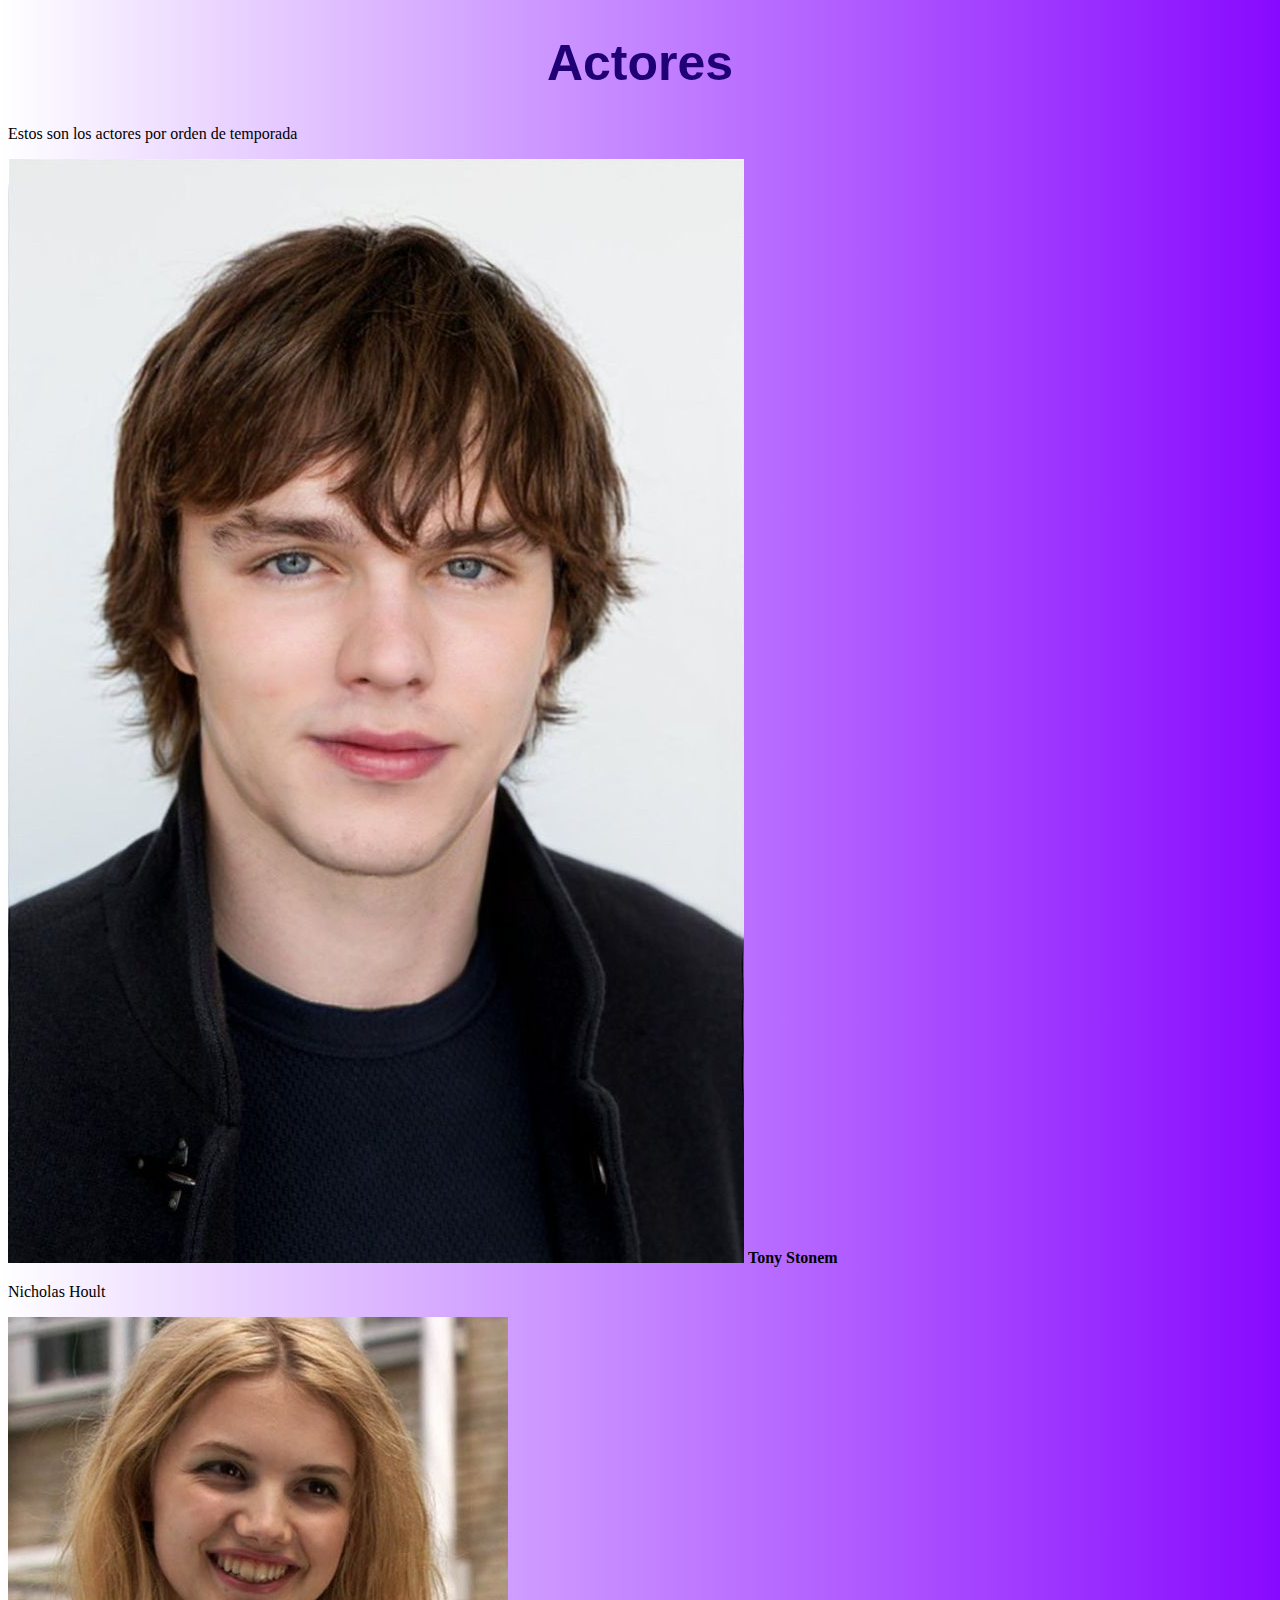
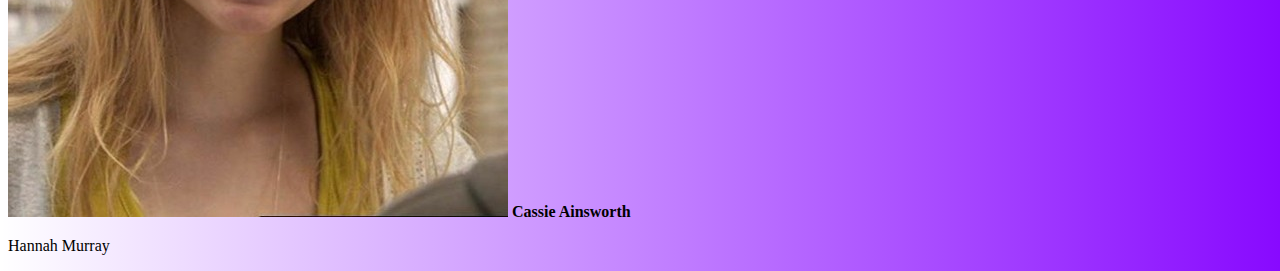
==== Desarrollo/actores.html @ 425e2a0a "Add files via upload" ====
<!DOCTYPE html>
<html lang="en">
<head>
    <meta charset="UTF-8">
    <meta http-equiv="X-UA-Compatible" content="IE=edge">
    <meta name="viewport" content="width=device-width, initial-scale=1.0">
    <link rel="stylesheet" href="style.css">
    <title>Actores</title>
</head>
<body class="actores">
    <div>
        <h1 class="act">Actores</h1>
        <p class="pActores">Estos son los actores por orden de temporada</p>
    </div>

    <div class="tonyText">
        <img src="tonyAc.png" class="actores" id="tonyAc">
        <b>Tony Stonem</b>
        <p>Nicholas Hoult</p>
    </div>

    <div class="cassieText">
        <img src="cassieAc.png" class="actores" id="cassieAc">
        <b>Cassie Ainsworth</b>
        <p>Hannah Murray</p>
    </div>
    
</body>
</html>
---- Desarrollo/style.css ----
h1 {
    font-size:50px;
    font-family: -apple-system, BlinkMacSystemFont, 'Segoe UI', Roboto, Oxygen, Ubuntu, Cantarell, 'Open Sans', 'Helvetica Neue', sans-serif;
    color: rgb(31, 0, 117);
    text-align:center;
  }
  h2 {
      font-family: -apple-system, BlinkMacSystemFont, 'Segoe UI', Roboto, Oxygen, Ubuntu, Cantarell, 'Open Sans', 'Helvetica Neue', sans-serif;
      color: rgb(31, 0, 117);
  }
  p {
    font-family: Cambria, Cochin, Georgia, Times, 'Times New Roman', serif;
    color: rgb(0, 0, 0);
  }

  footer {
      color: rgb(31, 0, 117);
 }

 ul {
    list-style-type: none;
    margin: 0;
    padding: 0;
    overflow: hidden;
    background-color: rgb(44, 2, 99);
}

li {
    float: left;
}

li a {
    display: block;
    color: white;
    text-align: center;
    padding: 14px 16px;
    text-decoration: none;
}

li a:hover {
    background-color: #111;
}

body {
    background-image: linear-gradient(to right, rgba(0, 110, 255, 0), rgb(136, 9, 255));
  }

.center {
    display: block;
    margin-left: auto;
    margin-right: auto;
    height: 460px;
    width: 1200px;
  }
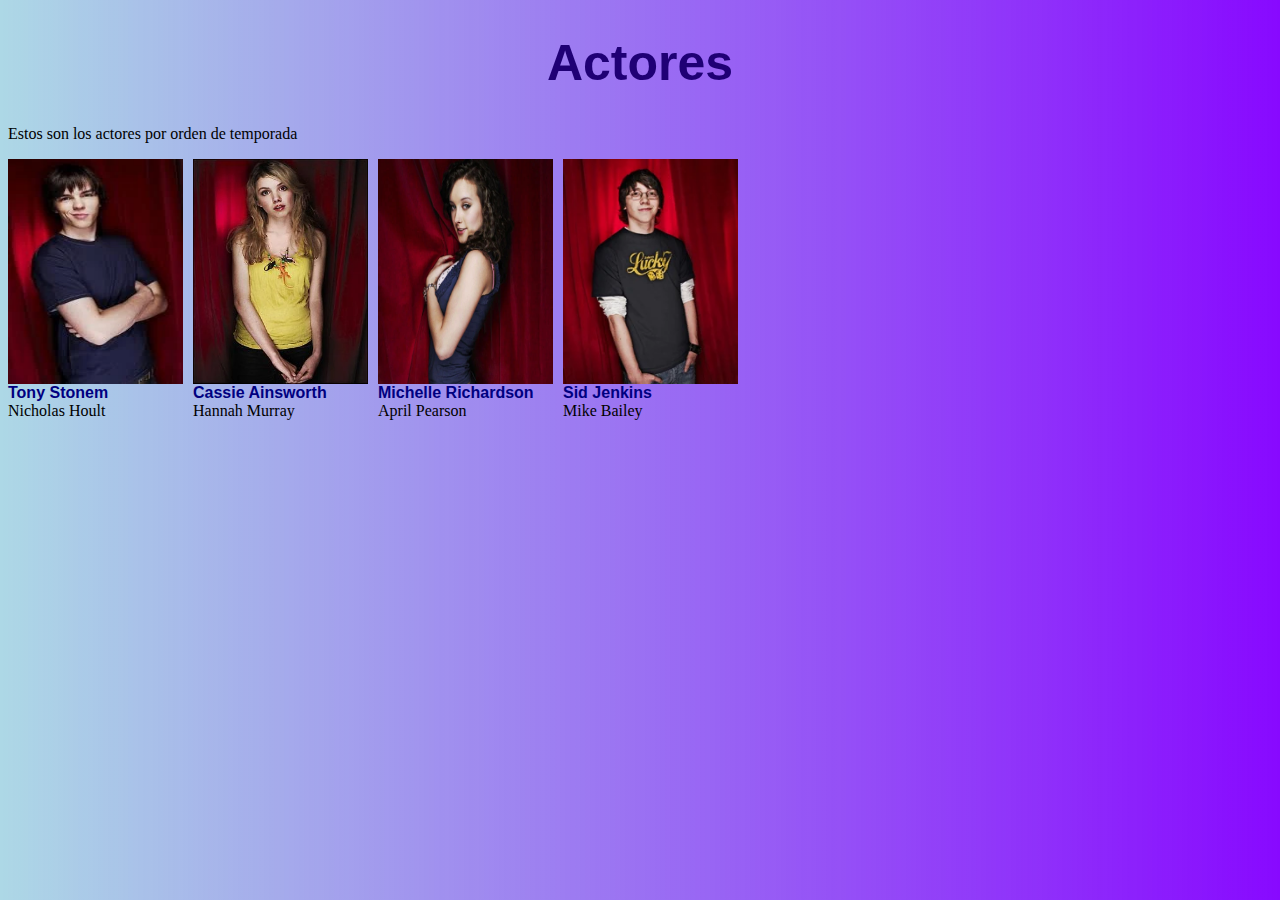
==== commit 35e710ab: "Add files via upload" ====
--- a/Desarrollo/actores.html
+++ b/Desarrollo/actores.html
@@ -12,17 +12,29 @@
         <h1 class="act">Actores</h1>
         <p class="pActores">Estos son los actores por orden de temporada</p>
     </div>
+    <div class="contenedor-imagenes">
+        <div class="tonyText">
+            <img src="tonyAc.png" class="actores" id="tonyAc">
+            <b>Tony Stonem</b>
+            <p>Nicholas Hoult</p>
+        </div>
+        <div class="cassieText">
+            <img src="cassieAc.png" class="actores" id="cassieAc">
+            <b>Cassie Ainsworth</b>
+            <p>Hannah Murray</p>
+        </div>
+        <div class="michelleText">
+            <img src="michelleAc.png" class="actores" id="michelleAc">
+            <b>Michelle Richardson</b>
+            <p>April Pearson</p>
+        </div>
+        <div class="sidText">
+            <img src="sidAc.png" class="actores" id="sidAc">
+            <b>Sid Jenkins</b>
+            <p>Mike Bailey</p>
 
-    <div class="tonyText">
-        <img src="tonyAc.png" class="actores" id="tonyAc">
-        <b>Tony Stonem</b>
-        <p>Nicholas Hoult</p>
-    </div>
-
-    <div class="cassieText">
-        <img src="cassieAc.png" class="actores" id="cassieAc">
-        <b>Cassie Ainsworth</b>
-        <p>Hannah Murray</p>
+        </div>
+        
     </div>
     
 </body>
--- a/Desarrollo/style.css
+++ b/Desarrollo/style.css
@@ -52,4 +52,90 @@
     margin-right: auto;
     height: 460px;
     width: 1200px;
-  }+  }
+
+body.actores{
+  background-color: lightblue;
+  color: navy;
+  font-family: Arial, sans-serif;
+  }
+
+  
+.act {
+  font-size:50px;
+  font-family: -apple-system, BlinkMacSystemFont, 'Segoe UI', Roboto, Oxygen, Ubuntu, Cantarell, 'Open Sans', 'Helvetica Neue', sans-serif;
+  color: rgb(31, 0, 117);
+  text-align:center;
+  }
+.pActores {
+  font-family: Cambria, Cochin, Georgia, Times, 'Times New Roman', serif;
+  color: rgb(0, 0, 0);
+  }
+
+body.temp{
+  background-color: rgb(173, 230, 177);
+  color: rgb(0, 0, 0);
+  font-family: Arial, sans-serif;
+  }
+
+#tonyAc {
+  display: flex;
+  width: 175px;
+  height: 225px; 
+}
+.tonyText b {
+  margin-bottom: 0;
+}
+.tonyText p {
+  margin-top: 0;
+}
+#cassieAc {
+  display: flex;
+  width: 175px;
+  height: 225px; 
+}
+
+.cassieText b {
+  margin-bottom: 0;
+}
+.cassieText p {
+  margin-top: 0;
+}
+
+#michelleAc {
+  display: flex;
+  width: 175px;
+  height: 225px; 
+}
+
+.michelleText b {
+  margin-bottom: 0;
+}
+
+.michelleText p {
+  margin-top: 0;
+}
+
+#sidAc {
+  display: flex;
+  width: 175px;
+  height: 225px; 
+}
+
+.sidText b {
+  margin-bottom: 0;
+}
+
+.sidText p {
+  margin-top: 0;
+}
+
+.contenedor-imagenes {
+  display:flex;
+}
+.contenedor-imagenes img {
+  width: 200px; /* Ancho deseado para cada imagen */
+  height: auto; /* Altura ajustada automáticamente */
+  margin-right: 10px; /* Espacio entre las imágenes */
+}
+
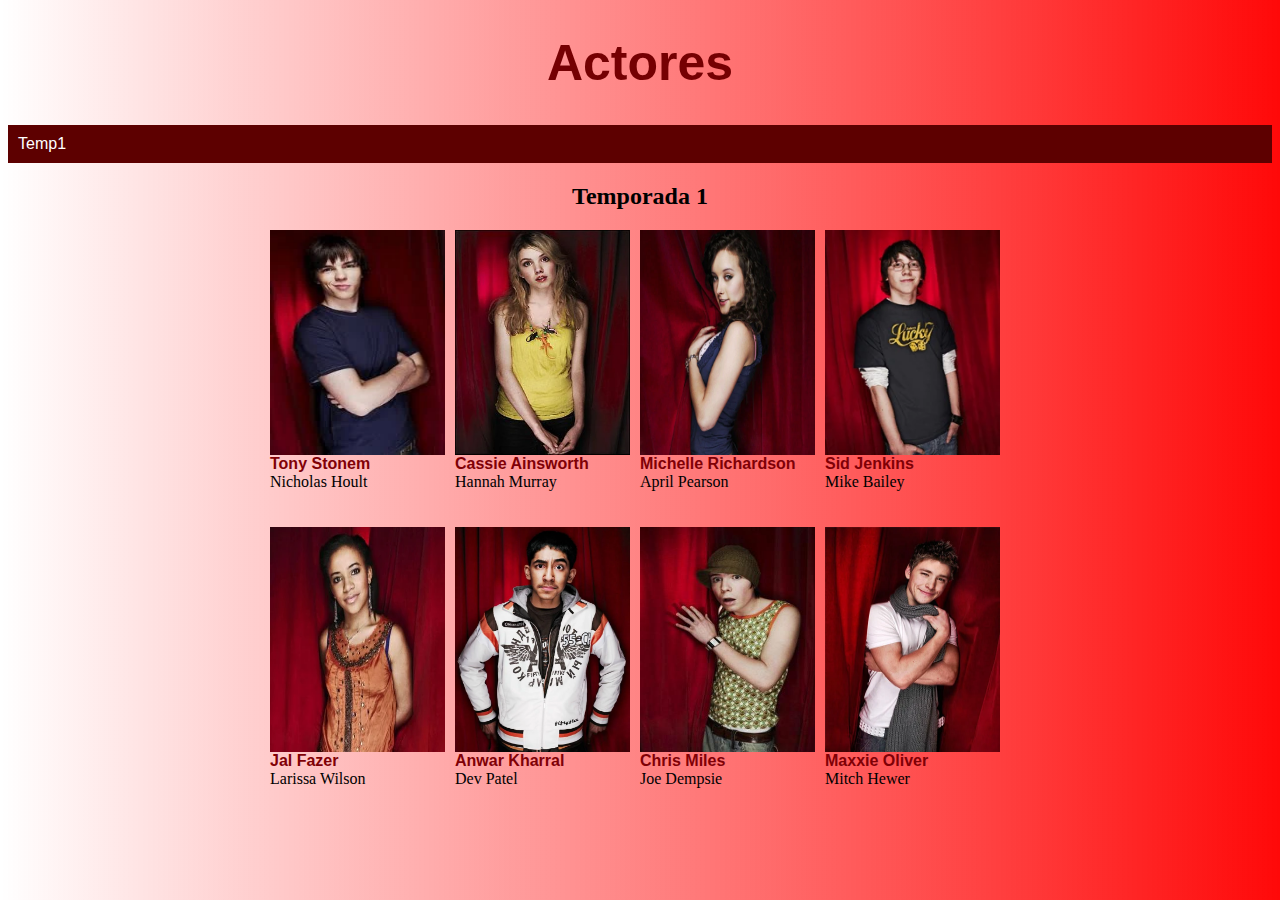
==== commit 69716c34: "Add files via upload" ====
--- a/Desarrollo/actores.html
+++ b/Desarrollo/actores.html
@@ -10,31 +10,58 @@
 <body class="actores">
     <div>
         <h1 class="act">Actores</h1>
-        <p class="pActores">Estos son los actores por orden de temporada</p>
+        <nav class="temporadasAc">
+        <ul>
+            <li><a href="#temp1">Temp1</a></li>
+        </ul>    
+        </nav>
     </div>
-    <div class="contenedor-imagenes">
-        <div class="tonyText">
-            <img src="tonyAc.png" class="actores" id="tonyAc">
-            <b>Tony Stonem</b>
-            <p>Nicholas Hoult</p>
+    <div class="contenedor-imagenes" id="temp1">
+        <h2 class="pActores">Temporada 1</h2>
+        <div class="fila">
+            <div class="tonyText">
+                <img src="tonyAc.png" class="actores" id="tonyAc">
+                <b>Tony Stonem</b>
+                <p>Nicholas Hoult</p>
+            </div>
+            <div class="cassieText">
+                <img src="cassieAc.png" class="actores" id="cassieAc">
+                <b>Cassie Ainsworth</b>
+                <p>Hannah Murray</p>
+            </div>
+            <div class="michelleText">
+                <img src="michelleAc.png" class="actores" id="michelleAc">
+                <b>Michelle Richardson</b>
+                <p>April Pearson</p>
+            </div>
+            <div class="sidText">
+                <img src="sidAc.png" class="actores" id="sidAc">
+                <b>Sid Jenkins</b>
+                <p>Mike Bailey</p>
+            </div>
         </div>
-        <div class="cassieText">
-            <img src="cassieAc.png" class="actores" id="cassieAc">
-            <b>Cassie Ainsworth</b>
-            <p>Hannah Murray</p>
+        <div class="fila">
+            <div class="jalText">
+                <img src="jalAc.png" class="actores" id="jalAc">
+                <b>Jal Fazer</b>
+                <p>Larissa Wilson</p>
+            </div>
+            <div class="anwarText">
+                <img src="anwarAc.png" class="actores" id="anwarAc">
+                <b>Anwar Kharral</b>
+                <p>Dev Patel</p>
+            </div>
+            <div class="chrisText">
+                <img src="chrisAc.png" class="actores" id="chrisAc">
+                <b>Chris Miles</b>
+                <p>Joe Dempsie</p>
+            </div>
+            <div class="maxxieText">
+                <img src="maxxieAc.png" class="actores" id="maxxieAc">
+                <b>Maxxie Oliver</b>
+                <p>Mitch Hewer</p>
+            </div>  
         </div>
-        <div class="michelleText">
-            <img src="michelleAc.png" class="actores" id="michelleAc">
-            <b>Michelle Richardson</b>
-            <p>April Pearson</p>
-        </div>
-        <div class="sidText">
-            <img src="sidAc.png" class="actores" id="sidAc">
-            <b>Sid Jenkins</b>
-            <p>Mike Bailey</p>
-
-        </div>
-        
     </div>
     
 </body>
--- a/Desarrollo/style.css
+++ b/Desarrollo/style.css
@@ -55,8 +55,8 @@
   }
 
 body.actores{
-  background-color: lightblue;
-  color: navy;
+  background-image: linear-gradient(to right, rgba(255, 0, 30, 0), rgb(255, 9, 9));
+  color: rgb(128, 0, 6);
   font-family: Arial, sans-serif;
   }
 
@@ -64,12 +64,13 @@
 .act {
   font-size:50px;
   font-family: -apple-system, BlinkMacSystemFont, 'Segoe UI', Roboto, Oxygen, Ubuntu, Cantarell, 'Open Sans', 'Helvetica Neue', sans-serif;
-  color: rgb(31, 0, 117);
+  color: rgb(117, 0, 2);
   text-align:center;
   }
 .pActores {
   font-family: Cambria, Cochin, Georgia, Times, 'Times New Roman', serif;
   color: rgb(0, 0, 0);
+  text-align: center;
   }
 
 body.temp{
@@ -78,6 +79,34 @@
   font-family: Arial, sans-serif;
   }
 
+  .temporadasAc {
+    background-color: red; /* Cambiar el color de fondo de la barra a rojo */
+    color: #ffffff; /* Color del texto */
+  }
+  
+  .temporadasAc ul {
+    list-style-type: none;
+    padding: 0;
+    margin: 0;
+    background-color: rgb(93, 0, 0); /* Cambiar el color de fondo de la lista a rojo */
+  }
+  
+  .temporadasAc ul li {
+    display: inline;
+    margin-right: 10px;
+  }
+  
+  .temporadasAc ul li a {
+    color: #ffffff;
+    text-decoration: none;
+    padding: 10px;
+  }
+  
+  .temporadasAc ul li a:hover {
+    background-color: darkred; /* Cambiar el color de fondo al pasar el cursor sobre los enlaces */
+  }
+
+
 #tonyAc {
   display: flex;
   width: 175px;
@@ -130,12 +159,79 @@
   margin-top: 0;
 }
 
+#chrisAc {
+  display: flex;
+  width: 175px;
+  height: 225px; 
+}
+
+.chrisText b {
+  margin-bottom: 0;
+}
+
+.chrisText p {
+  margin-top: 0;
+}
+
+#maxxieAc {
+  display: flex;
+  width: 175px;
+  height: 225px; 
+}
+
+.maxxieText b {
+  margin-bottom: 0;
+}
+
+.maxxieText p {
+  margin-top: 0;
+}
+
+#jalAc {
+  display: flex;
+  width: 175px;
+  height: 225px; 
+}
+
+.jalText b {
+  margin-bottom: 0;
+}
+
+.jalText p {
+  margin-top: 0;
+}
+
+#anwarAc {
+  display: flex;
+  width: 175px;
+  height: 225px; 
+}
+
+.anwarText b {
+  margin-bottom: 0;
+}
+
+.anwarText p {
+  margin-top: 0;
+}
+
+
+
+
 .contenedor-imagenes {
-  display:flex;
-}
-.contenedor-imagenes img {
-  width: 200px; /* Ancho deseado para cada imagen */
-  height: auto; /* Altura ajustada automáticamente */
-  margin-right: 10px; /* Espacio entre las imágenes */
-}
-
+  display: flex;
+  flex-direction: column;
+  align-items: center;
+}
+.fila {
+  display: flex;
+  justify-content: center;
+  margin-bottom: 20px;
+}
+
+.fila img {
+  width: 200px;
+  height: auto;
+  margin-right: 10px;
+}
+
